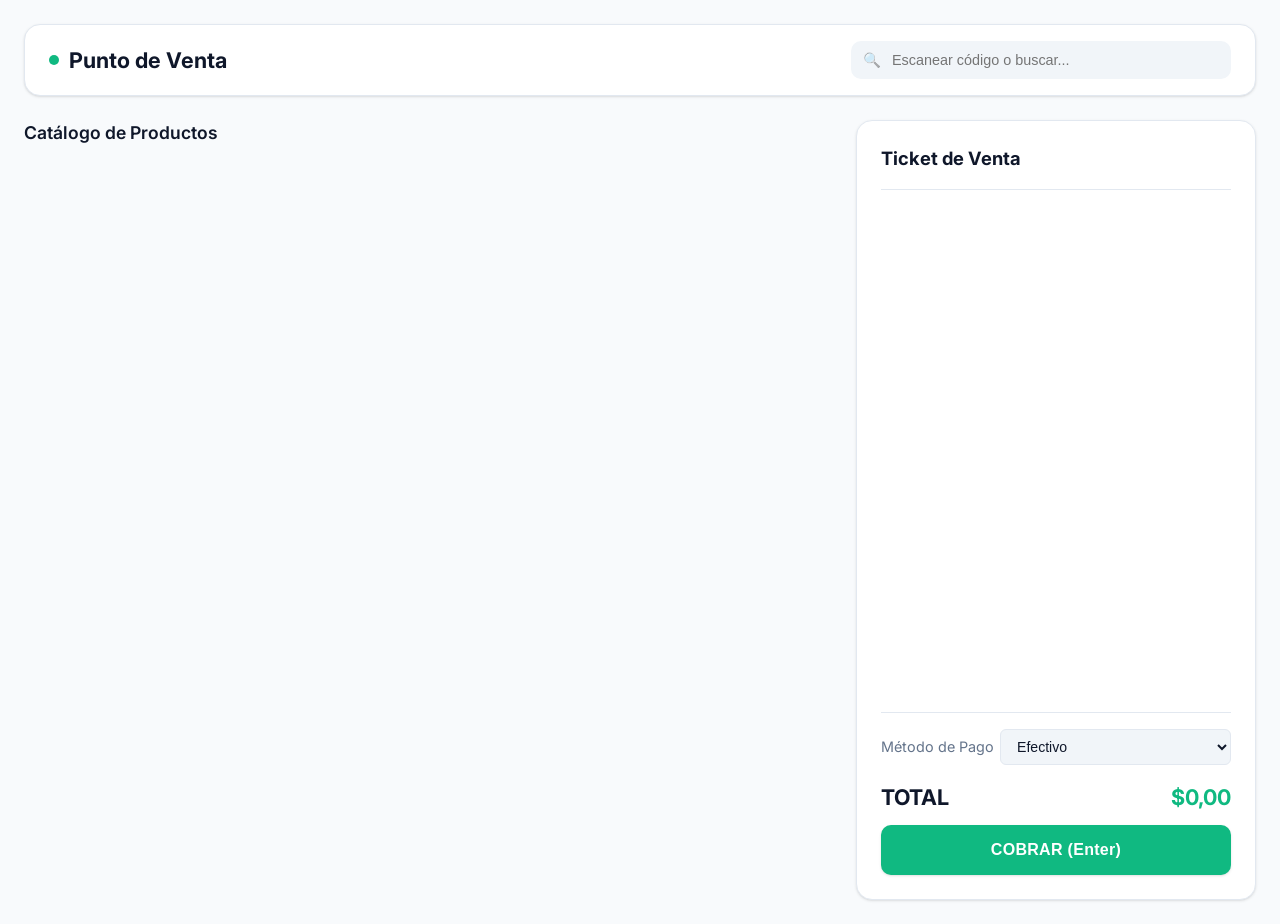
==== frontend/index.html @ 7c187a5e "Add files via upload" ====
<!DOCTYPE html>
<html lang="es">
<head>
    <meta charset="UTF-8">
    <meta name="viewport" content="width=device-width, initial-scale=1.0">
    <title>Kiosco POS | Sistema de Gestión</title>
    <link rel="stylesheet" href="css/styles.css">
</head>
<body>
    <div class="pos-container">
        <!-- Main Top Bar -->
        <header class="pos-header">
            <h1>Punto de Venta</h1>
            <div class="search-box">
                <input type="text" id="barcode-input" placeholder="Escanear código o buscar..." autocomplete="off">
            </div>
        </header>

        <!-- POS Workstation Layout -->
        <div class="pos-layout">
            <!-- Catalog Side -->
            <section class="pos-catalog">
                <h2 class="section-title">Catálogo de Productos</h2>
                <div id="products-list">
                    <!-- Cards will be populated dynamically -->
                </div>
            </section>

            <!-- Checkout Ticket Side -->
            <aside class="pos-ticket">
                <h2>Ticket de Venta</h2>
                
                <div id="ticket-items">
                    <!-- Selected items list -->
                </div>

                <div class="ticket-summary">
                    <div class="summary-line">
                        <span>Método de Pago</span>
                        <select id="payment-method">
                            <option value="efectivo">Efectivo</option>
                            <option value="tarjeta">Tarjeta Débito/Crédito</option>
                            <option value="transferencia">Transferencia / MercadoPago</option>
                        </select>
                    </div>

                    <div class="summary-line total-line">
                        <span>TOTAL</span>
                        <strong id="ticket-total">$0,00</strong>
                    </div>

                    <button id="btn-finish-sale" class="btn-complete-sale" type="button">
                        COBRAR (Enter)
                    </button>
                </div>
            </aside>
        </div>
    </div>

    <!-- Application Logic Modules -->
    <script type="module" src="js/api.js"></script>
    <script type="module" src="js/pos.js"></script>
</body>
</html>
---- frontend/css/styles.css ----
@import url('variables.css');
@import url('https://fonts.googleapis.com/css2?family=Inter:wght@400;500;600;700&display=swap');

/* --- Reset & Base --- */
*, *::before, *::after {
box-sizing: border-box;
margin: 0;
padding: 0;
}

body {
font-family: 'Inter', -apple-system, BlinkMacSystemFont, "Segoe UI", Roboto, sans-serif;
background-color: var(--bg-app);
color: var(--text-body);
line-height: 1.5;
min-height: 100vh;
padding: 24px;
-webkit-font-smoothing: antialiased;
}

/* --- Layout --- */
.pos-container {
max-width: 1440px;
margin: 0 auto;
}

.pos-header {
display: flex;
justify-content: space-between;
align-items: center;
margin-bottom: 24px;
background: var(--bg-surface);
padding: 16px 24px;
border-radius: var(--radius-lg);
box-shadow: var(--shadow-sm);
border: 1px solid var(--border-subtle);
}

.pos-header h1 {
font-size: 1.35rem;
font-weight: 700;
color: var(--text-heading);
display: flex;
align-items: center;
gap: 10px;
}

.pos-header h1::before {
content: '';
display: inline-block;
width: 10px;
height: 10px;
background-color: var(--color-success);
border-radius: var(--radius-full);
}

.search-box {
position: relative;
width: 380px;
}

.search-box input {
width: 100%;
padding: 10px 16px 10px 40px;
font-size: 0.9rem;
font-weight: 500;
color: var(--text-heading);
background-color: var(--bg-subtle);
border: 1.5px solid transparent;
border-radius: var(--radius-md);
outline: none;
transition: var(--transition-fast);
}

.search-box input:focus {
background-color: var(--bg-surface);
border-color: var(--brand-primary);
box-shadow: 0 0 0 4px var(--brand-primary-light);
}

.search-box::before {
content: '🔍';
position: absolute;
left: 12px;
top: 50%;
transform: translateY(-50%);
font-size: 0.9rem;
opacity: 0.5;
pointer-events: none;
}

/* --- Main Layout Grid --- */
.pos-layout {
display: grid;
grid-template-columns: 1fr 400px;
gap: 24px;
align-items: start;
}

/* --- Catalog Section --- */
.pos-catalog {
display: flex;
flex-direction: column;
gap: 16px;
}

.section-title {
font-size: 1.1rem;
font-weight: 600;
color: var(--text-heading);
}

#products-list {
display: grid;
grid-template-columns: repeat(auto-fill, minmax(200px, 1fr));
gap: 16px;
}

/* Product Card Styling */
.product-card {
background: var(--bg-surface);
padding: 20px;
border-radius: var(--radius-md);
border: 1px solid var(--border-subtle);
box-shadow: var(--shadow-xs);
transition: var(--transition-normal);
cursor: pointer;
display: flex;
flex-direction: column;
justify-content: space-between;
position: relative;
overflow: hidden;
}

.product-card::after {
content: '';
position: absolute;
top: 0;
left: 0;
width: 100%;
height: 3px;
background: var(--brand-primary);
opacity: 0;
transition: var(--transition-fast);
}

.product-card:hover {
transform: translateY(-2px);
box-shadow: var(--shadow-md);
border-color: var(--border-strong);
}

.product-card:hover::after {
opacity: 1;
}

.product-card h3 {
font-size: 0.95rem;
font-weight: 600;
color: var(--text-heading);
margin-bottom: 8px;
line-height: 1.3;
}

.product-card .price {
font-size: 1.25rem;
font-weight: 700;
color: var(--brand-primary);
margin-bottom: 8px;
}

.product-card small {
font-size: 0.75rem;
font-weight: 600;
color: var(--text-muted);
background: var(--bg-subtle);
padding: 3px 8px;
border-radius: var(--radius-sm);
align-self: flex-start;
}

/* --- Sidebar Ticket Styling --- */
.pos-ticket {
background: var(--bg-surface);
padding: 24px;
border-radius: var(--radius-lg);
border: 1px solid var(--border-subtle);
box-shadow: var(--shadow-sm);
display: flex;
flex-direction: column;
height: calc(100vh - 120px);
position: sticky;
top: 24px;
}

.pos-ticket h2 {
font-size: 1.15rem;
font-weight: 700;
color: var(--text-heading);
padding-bottom: 16px;
border-bottom: 1px solid var(--border-subtle);
display: flex;
justify-content: space-between;
align-items: center;
}

#ticket-items {
flex: 1;
overflow-y: auto;
margin: 16px 0;
padding-right: 4px;
display: flex;
flex-direction: column;
gap: 12px;
}

/* Scrollbar Customization */
#ticket-items::-webkit-scrollbar {
width: 5px;
}

#ticket-items::-webkit-scrollbar-thumb {
background: var(--border-strong);
border-radius: var(--radius-full);
}

/* Individual Ticket Item */
.ticket-row {
display: flex;
justify-content: space-between;
align-items: center;
padding: 12px;
background: var(--bg-app);
border-radius: var(--radius-md);
border: 1px solid var(--border-subtle);
transition: var(--transition-fast);
}

.ticket-row:hover {
border-color: var(--border-strong);
}

.ticket-row div {
display: flex;
flex-direction: column;
gap: 2px;
}

.ticket-row strong {
font-size: 0.88rem;
font-weight: 600;
color: var(--text-heading);
}

.ticket-row small {
font-size: 0.78rem;
color: var(--text-muted);
}

.ticket-row span {
font-size: 0.95rem;
font-weight: 700;
color: var(--text-heading);
margin-left: auto;
margin-right: 12px;
}

.btn-remove {
background: var(--color-danger-light);
border: none;
color: var(--color-danger);
width: 28px;
height: 28px;
border-radius: var(--radius-sm);
font-size: 1rem;
font-weight: bold;
cursor: pointer;
display: flex;
align-items: center;
justify-content: center;
transition: var(--transition-fast);
}

.btn-remove:hover {
background: var(--color-danger);
color: var(--text-inverse);
}

/* --- Checkout Controls --- */
.ticket-summary {
border-top: 1px solid var(--border-subtle);
padding-top: 16px;
display: flex;
flex-direction: column;
gap: 12px;
}

.summary-line {
display: flex;
justify-content: space-between;
align-items: center;
font-size: 0.9rem;
color: var(--text-muted);
}

.summary-line select {
padding: 8px 12px;
font-size: 0.88rem;
font-weight: 500;
color: var(--text-heading);
background: var(--bg-subtle);
border: 1px solid var(--border-subtle);
border-radius: var(--radius-sm);
outline: none;
cursor: pointer;
}

.summary-line select:focus {
border-color: var(--brand-primary);
}

.total-line {
font-size: 1.35rem;
font-weight: 700;
color: var(--text-heading);
margin-top: 4px;
}

.total-line strong {
color: var(--color-success);
}

.btn-complete-sale {
width: 100%;
padding: 16px;
background: var(--color-success);
color: var(--text-inverse);
border: none;
border-radius: var(--radius-md);
font-size: 1rem;
font-weight: 700;
letter-spacing: 0.3px;
cursor: pointer;
box-shadow: var(--shadow-sm);
transition: var(--transition-fast);
}

.btn-complete-sale:hover {
background: var(--color-success-hover);
box-shadow: var(--shadow-md);
transform: translateY(-1px);
}

.btn-complete-sale:active {
transform: translateY(0);
}
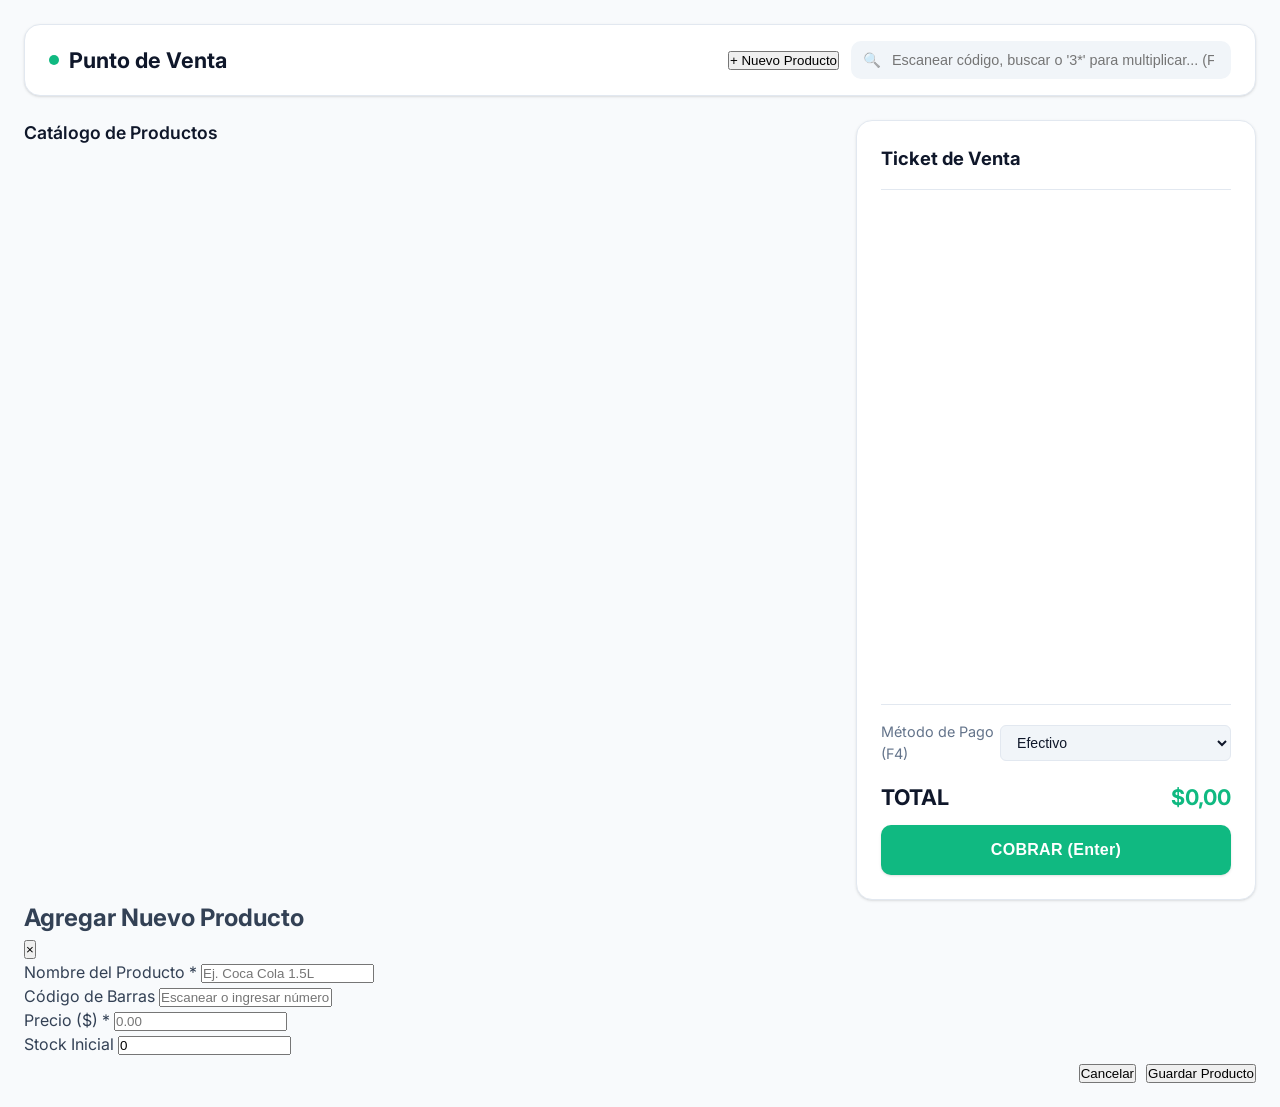
==== commit 46349972: "Update index.html" ====
--- a/frontend/index.html
+++ b/frontend/index.html
@@ -3,7 +3,7 @@
 <head>
     <meta charset="UTF-8">
     <meta name="viewport" content="width=device-width, initial-scale=1.0">
-    <title>Kiosco POS | Sistema de Gestión</title>
+    <title>Kiosco POS | Modo Cajero</title>
     <link rel="stylesheet" href="css/styles.css">
 </head>
 <body>
@@ -11,8 +11,13 @@
         <!-- Main Top Bar -->
         <header class="pos-header">
             <h1>Punto de Venta</h1>
-            <div class="search-box">
-                <input type="text" id="barcode-input" placeholder="Escanear código o buscar..." autocomplete="off">
+            <div style="display: flex; gap: 12px; align-items: center;">
+                <button id="btn-open-product-modal" class="btn-secondary" type="button">
+                    + Nuevo Producto
+                </button>
+                <div class="search-box">
+                    <input type="text" id="barcode-input" placeholder="Escanear código, buscar o '3*' para multiplicar... (F2)" autocomplete="off">
+                </div>
             </div>
         </header>
 
@@ -22,7 +27,7 @@
             <section class="pos-catalog">
                 <h2 class="section-title">Catálogo de Productos</h2>
                 <div id="products-list">
-                    <!-- Cards will be populated dynamically -->
+                    <!-- Cards populated dynamically -->
                 </div>
             </section>
 
@@ -36,7 +41,7 @@
 
                 <div class="ticket-summary">
                     <div class="summary-line">
-                        <span>Método de Pago</span>
+                        <span>Método de Pago (F4)</span>
                         <select id="payment-method">
                             <option value="efectivo">Efectivo</option>
                             <option value="tarjeta">Tarjeta Débito/Crédito</option>
@@ -57,8 +62,47 @@
         </div>
     </div>
 
+    <!-- Modal Carga / Edición de Producto -->
+    <div id="product-modal" class="modal-overlay">
+        <div class="modal-card">
+            <div class="modal-header">
+                <h2 id="modal-title">Agregar Nuevo Producto</h2>
+                <button id="btn-close-modal" class="btn-close-modal" type="button">&times;</button>
+            </div>
+            <form id="product-form" class="modal-form">
+                <input type="hidden" id="product-id">
+                
+                <div class="form-group">
+                    <label for="product-name">Nombre del Producto *</label>
+                    <input type="text" id="product-name" placeholder="Ej. Coca Cola 1.5L" required autocomplete="off">
+                </div>
+
+                <div class="form-group">
+                    <label for="product-barcode">Código de Barras</label>
+                    <input type="text" id="product-barcode" placeholder="Escanear o ingresar número" autocomplete="off">
+                </div>
+
+                <div class="form-row">
+                    <div class="form-group">
+                        <label for="product-price">Precio ($) *</label>
+                        <input type="number" id="product-price" step="0.01" min="0" placeholder="0.00" required>
+                    </div>
+                    <div class="form-group">
+                        <label for="product-stock">Stock Inicial</label>
+                        <input type="number" id="product-stock" min="0" value="0">
+                    </div>
+                </div>
+
+                <div style="display: flex; justify-content: flex-end; gap: 10px; margin-top: 8px;">
+                    <button type="button" id="btn-cancel-modal" class="btn-secondary">Cancelar</button>
+                    <button type="submit" class="btn-primary">Guardar Producto</button>
+                </div>
+            </form>
+        </div>
+    </div>
+
     <!-- Application Logic Modules -->
     <script type="module" src="js/api.js"></script>
     <script type="module" src="js/pos.js"></script>
 </body>
-</html>+</html>
--- a/frontend/css/styles.css
+++ b/frontend/css/styles.css
@@ -353,4 +353,100 @@
 
 .btn-complete-sale:active {
 transform: translateY(0);
-}+}
+/* ==========================================
+   MEDIA QUERIES - RESPONSIVE DESIGN
+   ========================================== */
+
+/* Tablets (pantallas menores a 1024px) */
+@media (max-width: 1024px) {
+  .pos-layout {
+    grid-template-columns: 1fr 340px;
+    gap: 16px;
+  }
+  
+  .pos-ticket {
+    padding: 16px;
+  }
+}
+
+/* Celulares y Tablets Verticales (pantallas menores a 768px) */
+@media (max-width: 768px) {
+  body {
+    padding: 12px;
+  }
+
+  /* Header flexible en columna */
+  .pos-header {
+    flex-direction: column;
+    align-items: stretch;
+    gap: 16px;
+    padding: 16px;
+  }
+
+  .search-box {
+    width: 100%;
+  }
+
+  /* Cambiar el Grid a 1 sola columna */
+  .pos-layout {
+    grid-template-columns: 1fr;
+    gap: 20px;
+  }
+
+  /* Ajustar catálogo de productos */
+  #products-list {
+    grid-template-columns: repeat(auto-fill, minmax(140px, 1fr));
+    gap: 12px;
+  }
+
+  .product-card {
+    padding: 14px;
+  }
+
+  .product-card h3 {
+    font-size: 0.88rem;
+  }
+
+  .product-card .price {
+    font-size: 1.1rem;
+  }
+
+  /* Ticket adaptable en móviles */
+  .pos-ticket {
+    position: static; /* Quitar sticky para que fluya en movil */
+    height: auto;
+    max-height: none;
+    order: 2; /* Asegurar que el ticket vaya abajo del catálogo si se desea */
+  }
+
+  #ticket-items {
+    max-height: 250px; /* Limitar altura interna con scroll en celular */
+  }
+
+  .btn-complete-sale {
+    padding: 14px;
+    font-size: 0.95rem;
+  }
+}
+
+/* Celulares pequeños (menores a 480px) */
+@media (max-width: 480px) {
+  #products-list {
+    grid-template-columns: repeat(2, 1fr); /* 2 columnas parejas de productos */
+    gap: 10px;
+  }
+
+  .ticket-row {
+    padding: 8px 10px;
+  }
+
+  .ticket-row strong {
+    font-size: 0.82rem;
+  }
+
+  .ticket-row span {
+    font-size: 0.88rem;
+    margin-right: 6px;
+  }
+}
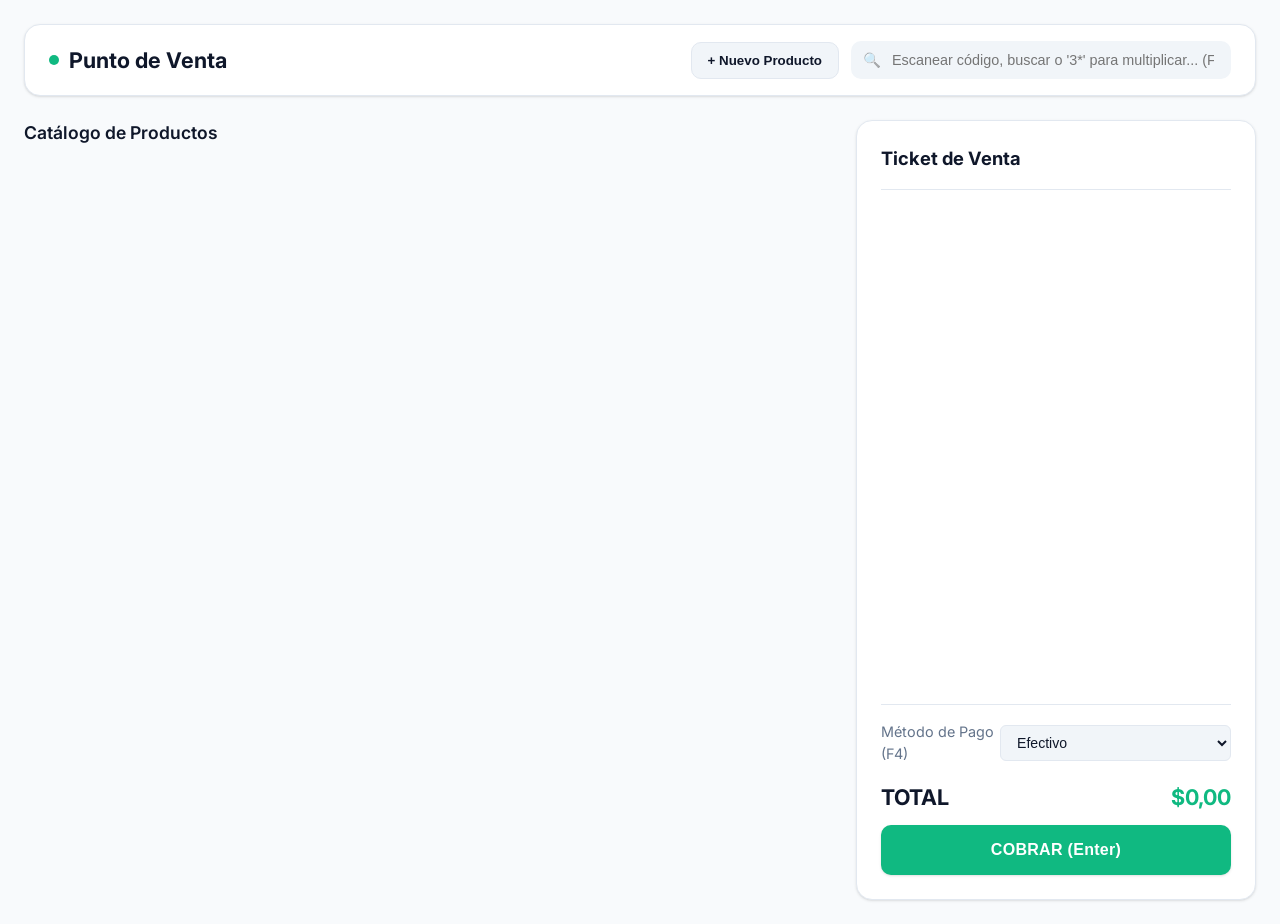
==== commit 18792194: "Update index.html" ====
--- a/frontend/index.html
+++ b/frontend/index.html
@@ -62,7 +62,8 @@
         </div>
     </div>
 
-    <!-- Modal Carga / Edición de Producto -->
+    
+        <!-- Modal Carga / Edición de Producto -->
     <div id="product-modal" class="modal-overlay">
         <div class="modal-card">
             <div class="modal-header">
@@ -82,6 +83,11 @@
                     <input type="text" id="product-barcode" placeholder="Escanear o ingresar número" autocomplete="off">
                 </div>
 
+                <div class="form-group">
+                    <label for="product-image">URL de la Imagen (Opcional)</label>
+                    <input type="url" id="product-image" placeholder="https://ejemplo.com/imagen.jpg" autocomplete="off">
+                </div>
+
                 <div class="form-row">
                     <div class="form-group">
                         <label for="product-price">Precio ($) *</label>
@@ -93,9 +99,14 @@
                     </div>
                 </div>
 
-                <div style="display: flex; justify-content: flex-end; gap: 10px; margin-top: 8px;">
-                    <button type="button" id="btn-cancel-modal" class="btn-secondary">Cancelar</button>
-                    <button type="submit" class="btn-primary">Guardar Producto</button>
+                <div style="display: flex; justify-content: space-between; align-items: center; margin-top: 12px;">
+                    <button type="button" id="btn-delete-product" class="btn-remove" style="display: none; padding: 8px 14px; width: auto; height: auto;">
+                        🗑️ Eliminar Producto
+                    </button>
+                    <div style="display: flex; gap: 10px; margin-left: auto;">
+                        <button type="button" id="btn-cancel-modal" class="btn-secondary">Cancelar</button>
+                        <button type="submit" class="btn-primary">Guardar Producto</button>
+                    </div>
                 </div>
             </form>
         </div>
--- a/frontend/css/styles.css
+++ b/frontend/css/styles.css
@@ -354,6 +354,148 @@
 .btn-complete-sale:active {
 transform: translateY(0);
 }
+/* --- Modal ABM Productos --- */
+.modal-overlay {
+  position: fixed;
+  top: 0;
+  left: 0;
+  width: 100vw;
+  height: 100vh;
+  background: rgba(15, 23, 42, 0.6);
+  backdrop-filter: blur(4px);
+  display: flex;
+  align-items: center;
+  justify-content: center;
+  z-index: 1000;
+  opacity: 0;
+  pointer-events: none;
+  transition: opacity var(--transition-fast);
+}
+
+.modal-overlay.active {
+  opacity: 1;
+  pointer-events: all;
+}
+
+.modal-card {
+  background: var(--bg-surface);
+  width: 100%;
+  max-width: 480px;
+  border-radius: var(--radius-lg);
+  border: 1px solid var(--border-subtle);
+  box-shadow: var(--shadow-md);
+  padding: 24px;
+  display: flex;
+  flex-direction: column;
+  gap: 20px;
+  transform: translateY(-20px);
+  transition: transform var(--transition-fast);
+}
+
+.modal-overlay.active .modal-card {
+  transform: translateY(0);
+}
+
+.modal-header {
+  display: flex;
+  justify-content: space-between;
+  align-items: center;
+  border-bottom: 1px solid var(--border-subtle);
+  padding-bottom: 12px;
+}
+
+.modal-header h2 {
+  font-size: 1.2rem;
+  font-weight: 700;
+  color: var(--text-heading);
+}
+
+.btn-close-modal {
+  background: transparent;
+  border: none;
+  font-size: 1.4rem;
+  color: var(--text-muted);
+  cursor: pointer;
+  padding: 4px 8px;
+  border-radius: var(--radius-sm);
+}
+
+.btn-close-modal:hover {
+  background: var(--bg-subtle);
+  color: var(--text-heading);
+}
+
+.modal-form {
+  display: flex;
+  flex-direction: column;
+  gap: 16px;
+}
+
+.form-group {
+  display: flex;
+  flex-direction: column;
+  gap: 6px;
+}
+
+.form-group label {
+  font-size: 0.85rem;
+  font-weight: 600;
+  color: var(--text-heading);
+}
+
+.form-group input {
+  width: 100%;
+  padding: 10px 12px;
+  font-size: 0.9rem;
+  border: 1px solid var(--border-subtle);
+  border-radius: var(--radius-md);
+  background: var(--bg-subtle);
+  color: var(--text-heading);
+  outline: none;
+  transition: var(--transition-fast);
+}
+
+.form-group input:focus {
+  background: var(--bg-surface);
+  border-color: var(--brand-primary);
+  box-shadow: 0 0 0 3px var(--brand-primary-light);
+}
+
+.form-row {
+  display: grid;
+  grid-template-columns: 1fr 1fr;
+  gap: 12px;
+}
+
+.btn-secondary {
+  background: var(--bg-subtle);
+  color: var(--text-heading);
+  border: 1px solid var(--border-subtle);
+  padding: 10px 16px;
+  border-radius: var(--radius-md);
+  font-weight: 600;
+  cursor: pointer;
+  transition: var(--transition-fast);
+}
+
+.btn-secondary:hover {
+  background: var(--border-subtle);
+}
+
+.btn-primary {
+  background: var(--brand-primary);
+  color: var(--text-inverse);
+  border: none;
+  padding: 10px 16px;
+  border-radius: var(--radius-md);
+  font-weight: 600;
+  cursor: pointer;
+  transition: var(--transition-fast);
+}
+
+.btn-primary:hover {
+  background: var(--brand-primary-hover);
+}
 /* ==========================================
    MEDIA QUERIES - RESPONSIVE DESIGN
    ========================================== */
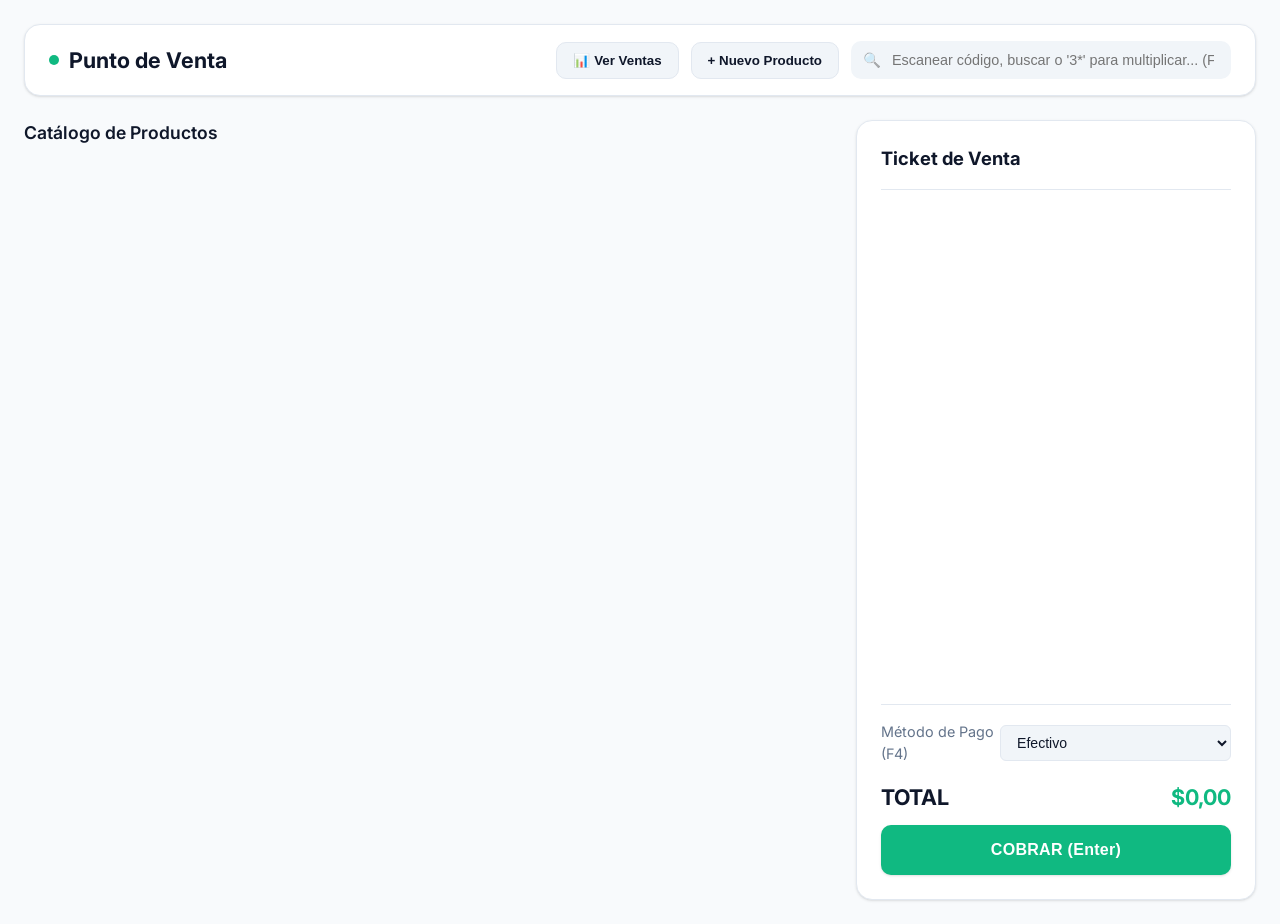
==== commit dd614f69: "Update index.html" ====
--- a/frontend/index.html
+++ b/frontend/index.html
@@ -12,6 +12,9 @@
         <header class="pos-header">
             <h1>Punto de Venta</h1>
             <div style="display: flex; gap: 12px; align-items: center;">
+                <button id="btn-open-history-modal" class="btn-secondary" type="button">
+                    📊 Ver Ventas
+                </button>
                 <button id="btn-open-product-modal" class="btn-secondary" type="button">
                     + Nuevo Producto
                 </button>
@@ -62,8 +65,7 @@
         </div>
     </div>
 
-    
-        <!-- Modal Carga / Edición de Producto -->
+    <!-- Modal Carga / Edición de Producto -->
     <div id="product-modal" class="modal-overlay">
         <div class="modal-card">
             <div class="modal-header">
@@ -112,6 +114,41 @@
         </div>
     </div>
 
+    <!-- Modal de Historial y Reporte de Ventas -->
+    <div id="history-modal" class="modal-overlay">
+        <div class="modal-card" style="max-width: 650px;">
+            <div class="modal-header">
+                <h2>Resumen e Historial del Día</h2>
+                <button id="btn-close-history-modal" class="btn-close-modal" type="button">&times;</button>
+            </div>
+            
+            <div class="modal-body" style="display: flex; flex-direction: column; gap: 16px;">
+                <!-- Tarjetas de Totales -->
+                <div style="display: grid; grid-template-columns: repeat(auto-fit, minmax(130px, 1fr)); gap: 10px;">
+                    <div style="background: var(--bg-subtle); padding: 12px; border-radius: var(--radius-md); text-align: center;">
+                        <small style="color: var(--text-muted); font-weight: 600;">TOTAL DÍA</small>
+                        <h3 id="report-grand-total" style="color: var(--color-success); font-size: 1.2rem;">$0,00</h3>
+                    </div>
+                    <div style="background: var(--bg-subtle); padding: 12px; border-radius: var(--radius-md); text-align: center;">
+                        <small style="color: var(--text-muted); font-weight: 600;">EFECTIVO</small>
+                        <h3 id="report-cash-total" style="font-size: 1.1rem;">$0,00</h3>
+                    </div>
+                    <div style="background: var(--bg-subtle); padding: 12px; border-radius: var(--radius-md); text-align: center;">
+                        <small style="color: var(--text-muted); font-weight: 600;">MERCADO PAGO</small>
+                        <h3 id="report-mp-total" style="font-size: 1.1rem;">$0,00</h3>
+                    </div>
+                </div>
+
+                <h3 style="font-size: 1rem; border-bottom: 1px solid var(--border-subtle); padding-bottom: 6px;">Últimas Ventas Registradas</h3>
+
+                <!-- Lista de Ventas con Scroll -->
+                <div id="sales-history-list" style="max-height: 300px; overflow-y: auto; display: flex; flex-direction: column; gap: 10px;">
+                    <!-- Filas generadas dinámicamente -->
+                </div>
+            </div>
+        </div>
+    </div>
+
     <!-- Application Logic Modules -->
     <script type="module" src="js/api.js"></script>
     <script type="module" src="js/pos.js"></script>
--- a/frontend/css/styles.css
+++ b/frontend/css/styles.css
@@ -496,6 +496,46 @@
 .btn-primary:hover {
   background: var(--brand-primary-hover);
 }
+.product-card-img {
+    width: 100%;
+    height: 90px;
+    object-fit: contain;
+    border-radius: var(--radius-sm);
+    margin-bottom: 8px;
+    background: var(--bg-subtle);
+}
+
+.product-actions {
+    position: absolute;
+    top: 8px;
+    right: 8px;
+    display: flex;
+    gap: 4px;
+}
+
+.btn-edit-card {
+    background: var(--bg-subtle);
+    border: 1px solid var(--border-subtle);
+    border-radius: var(--radius-sm);
+    padding: 2px 6px;
+    font-size: 0.75rem;
+    cursor: pointer;
+    transition: var(--transition-fast);
+}
+
+.btn-edit-card:hover {
+    background: var(--brand-primary);
+    color: var(--text-inverse);
+}
+.product-card-img {
+    width: 100%;
+    height: 100px;
+    object-fit: contain;
+    border-radius: var(--radius-sm);
+    margin-bottom: 8px;
+    background: #ffffff;
+    padding: 4px;
+}
 /* ==========================================
    MEDIA QUERIES - RESPONSIVE DESIGN
    ========================================== */
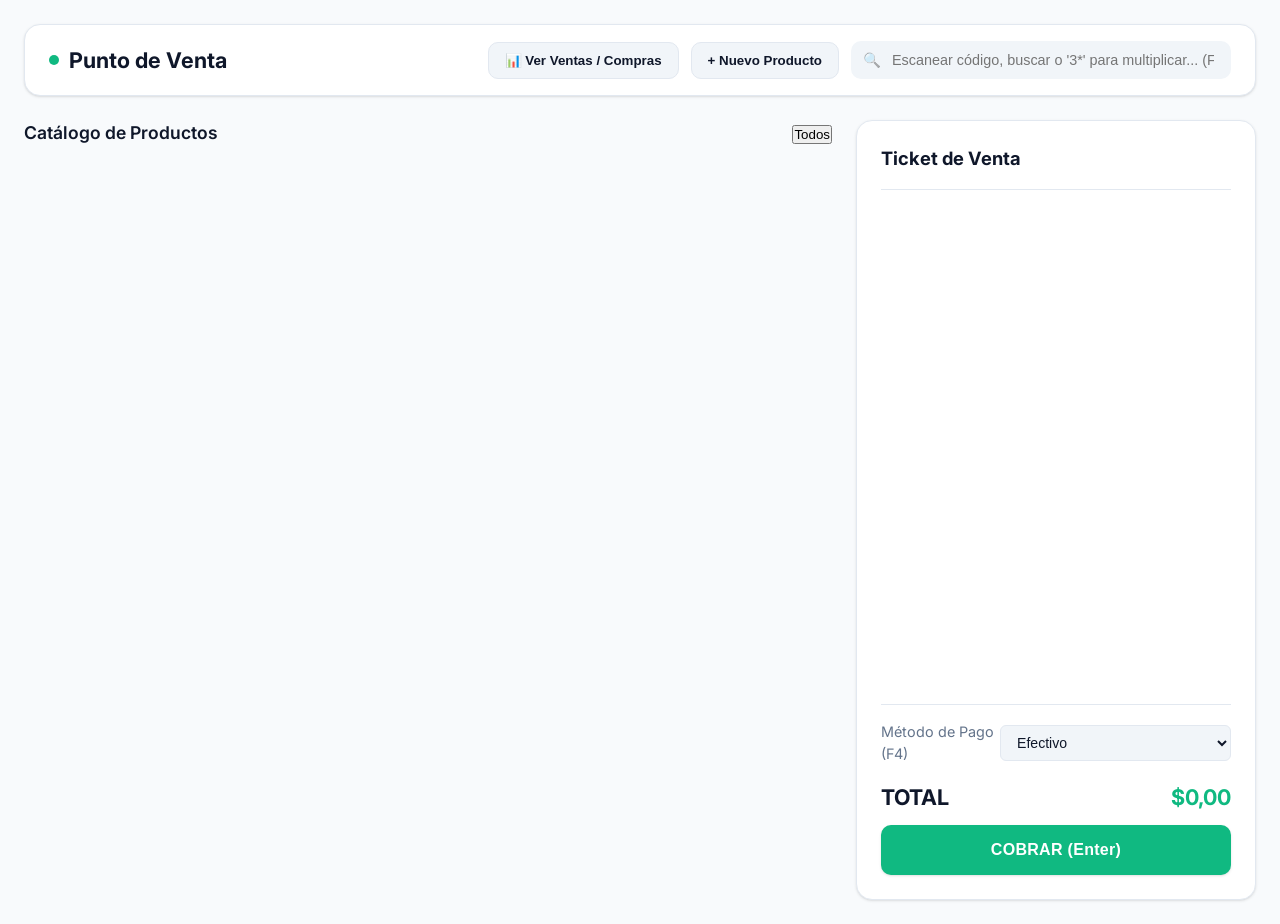
==== commit 432cc23e: "Update index.html" ====
--- a/frontend/index.html
+++ b/frontend/index.html
@@ -13,7 +13,7 @@
             <h1>Punto de Venta</h1>
             <div style="display: flex; gap: 12px; align-items: center;">
                 <button id="btn-open-history-modal" class="btn-secondary" type="button">
-                    📊 Ver Ventas
+                    📊 Ver Ventas / Compras
                 </button>
                 <button id="btn-open-product-modal" class="btn-secondary" type="button">
                     + Nuevo Producto
@@ -28,7 +28,15 @@
         <div class="pos-layout">
             <!-- Catalog Side -->
             <section class="pos-catalog">
-                <h2 class="section-title">Catálogo de Productos</h2>
+                <div style="display: flex; justify-content: space-between; align-items: center; flex-wrap: wrap; gap: 10px;">
+                    <h2 class="section-title">Catálogo de Productos</h2>
+                    <!-- Chips de Categorías -->
+                    <div id="category-chips" class="category-chips-container">
+                        <button class="chip active" data-cat-id="all">Todos</button>
+                        <!-- Dynamic Categories -->
+                    </div>
+                </div>
+
                 <div id="products-list">
                     <!-- Cards populated dynamically -->
                 </div>
@@ -80,9 +88,17 @@
                     <input type="text" id="product-name" placeholder="Ej. Coca Cola 1.5L" required autocomplete="off">
                 </div>
 
-                <div class="form-group">
-                    <label for="product-barcode">Código de Barras</label>
-                    <input type="text" id="product-barcode" placeholder="Escanear o ingresar número" autocomplete="off">
+                <div class="form-row">
+                    <div class="form-group">
+                        <label for="product-barcode">Código de Barras</label>
+                        <input type="text" id="product-barcode" placeholder="Escanear o ingresar número" autocomplete="off">
+                    </div>
+                    <div class="form-group">
+                        <label for="product-category">Categoría</label>
+                        <select id="product-category" style="padding: 10px; border-radius: var(--radius-md); border: 1px solid var(--border-subtle); background: var(--bg-subtle);">
+                            <option value="">Sin Categoría</option>
+                        </select>
+                    </div>
                 </div>
 
                 <div class="form-group">
@@ -96,8 +112,12 @@
                         <input type="number" id="product-price" step="0.01" min="0" placeholder="0.00" required>
                     </div>
                     <div class="form-group">
-                        <label for="product-stock">Stock Inicial</label>
+                        <label for="product-stock">Stock Actual</label>
                         <input type="number" id="product-stock" min="0" value="0">
+                    </div>
+                    <div class="form-group">
+                        <label for="product-min-stock">Stock Mínimo</label>
+                        <input type="number" id="product-min-stock" min="0" value="5">
                     </div>
                 </div>
 
@@ -114,11 +134,11 @@
         </div>
     </div>
 
-    <!-- Modal de Historial y Reporte de Ventas -->
+    <!-- Modal de Historial y Reporte de Ventas / Reposición -->
     <div id="history-modal" class="modal-overlay">
         <div class="modal-card" style="max-width: 650px;">
             <div class="modal-header">
-                <h2>Resumen e Historial del Día</h2>
+                <h2>Cierre de Caja & Reposición</h2>
                 <button id="btn-close-history-modal" class="btn-close-modal" type="button">&times;</button>
             </div>
             
@@ -139,11 +159,20 @@
                     </div>
                 </div>
 
-                <h3 style="font-size: 1rem; border-bottom: 1px solid var(--border-subtle); padding-bottom: 6px;">Últimas Ventas Registradas</h3>
+                <!-- Tabs de sección -->
+                <div style="display: flex; gap: 10px; border-bottom: 1px solid var(--border-subtle); padding-bottom: 8px;">
+                    <button id="tab-sales-btn" class="btn-secondary active" style="padding: 6px 12px; font-size: 0.85rem;">🛒 Últimas Ventas</button>
+                    <button id="tab-replenish-btn" class="btn-secondary" style="padding: 6px 12px; font-size: 0.85rem;">⚠️ Lista de Reposición</button>
+                </div>
 
                 <!-- Lista de Ventas con Scroll -->
-                <div id="sales-history-list" style="max-height: 300px; overflow-y: auto; display: flex; flex-direction: column; gap: 10px;">
+                <div id="sales-history-list" style="max-height: 280px; overflow-y: auto; display: flex; flex-direction: column; gap: 10px;">
                     <!-- Filas generadas dinámicamente -->
+                </div>
+
+                <!-- Lista de Reposición (Oculta por defecto) -->
+                <div id="replenishment-list" style="max-height: 280px; overflow-y: auto; display: none; flex-direction: column; gap: 10px;">
+                    <!-- Filas de reponer generadas dinámicamente -->
                 </div>
             </div>
         </div>
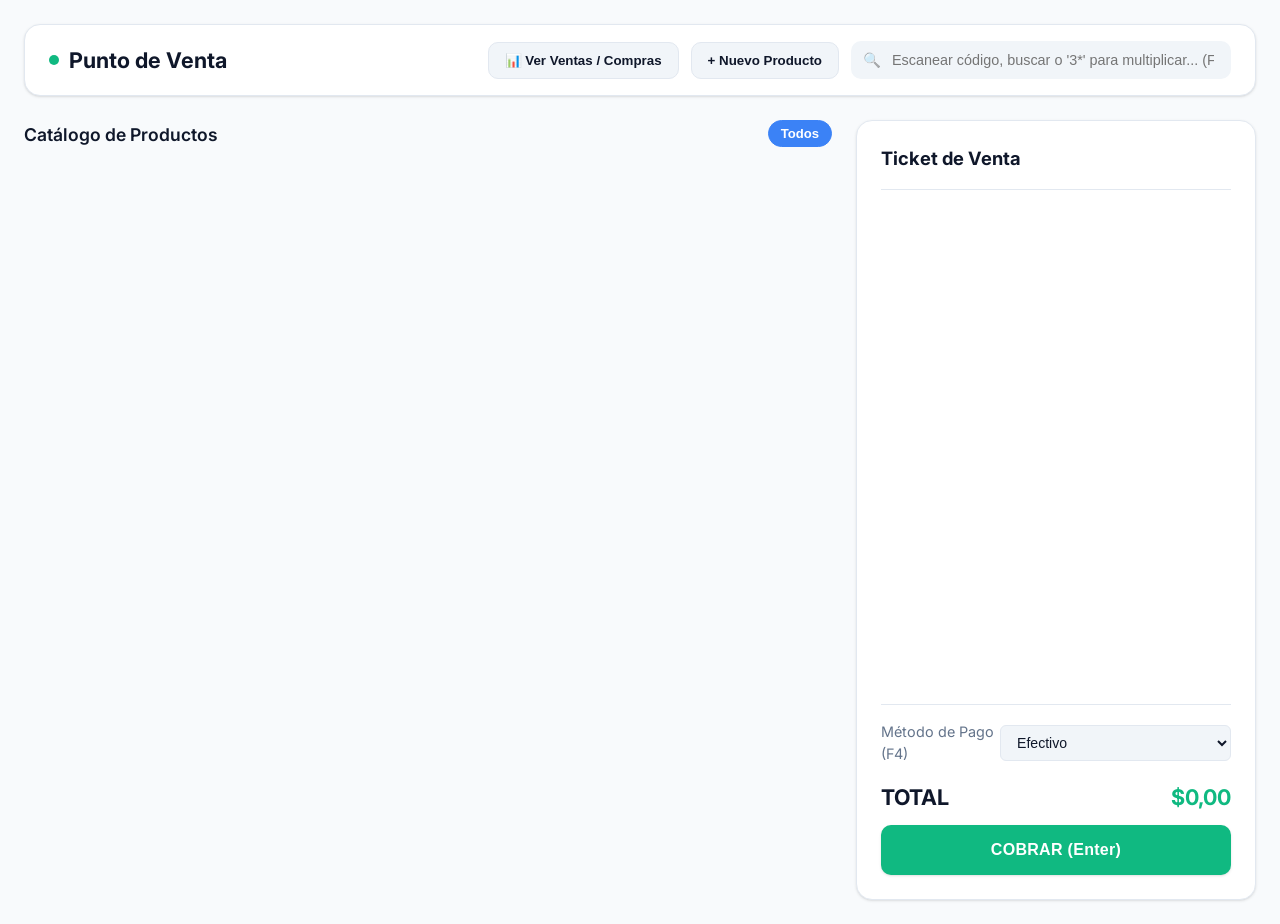
==== commit 864a95a8: "Update index.html" ====
--- a/frontend/index.html
+++ b/frontend/index.html
@@ -108,9 +108,16 @@
 
                 <div class="form-row">
                     <div class="form-group">
-                        <label for="product-price">Precio ($) *</label>
+                        <label for="product-cost-price">Precio Costo ($)</label>
+                        <input type="number" id="product-cost-price" step="0.01" min="0" placeholder="0.00">
+                    </div>
+                    <div class="form-group">
+                        <label for="product-price">Precio Venta ($) *</label>
                         <input type="number" id="product-price" step="0.01" min="0" placeholder="0.00" required>
                     </div>
+                </div>
+
+                <div class="form-row">
                     <div class="form-group">
                         <label for="product-stock">Stock Actual</label>
                         <input type="number" id="product-stock" min="0" value="0">
@@ -136,7 +143,7 @@
 
     <!-- Modal de Historial y Reporte de Ventas / Reposición -->
     <div id="history-modal" class="modal-overlay">
-        <div class="modal-card" style="max-width: 650px;">
+        <div class="modal-card" style="max-width: 700px;">
             <div class="modal-header">
                 <h2>Cierre de Caja & Reposición</h2>
                 <button id="btn-close-history-modal" class="btn-close-modal" type="button">&times;</button>
@@ -148,6 +155,10 @@
                     <div style="background: var(--bg-subtle); padding: 12px; border-radius: var(--radius-md); text-align: center;">
                         <small style="color: var(--text-muted); font-weight: 600;">TOTAL DÍA</small>
                         <h3 id="report-grand-total" style="color: var(--color-success); font-size: 1.2rem;">$0,00</h3>
+                    </div>
+                    <div style="background: var(--bg-subtle); padding: 12px; border-radius: var(--radius-md); text-align: center;">
+                        <small style="color: var(--text-muted); font-weight: 600;">GANANCIA LIMPIA</small>
+                        <h3 id="report-net-profit" style="color: #2563eb; font-size: 1.2rem;">$0,00</h3>
                     </div>
                     <div style="background: var(--bg-subtle); padding: 12px; border-radius: var(--radius-md); text-align: center;">
                         <small style="color: var(--text-muted); font-weight: 600;">EFECTIVO</small>
--- a/frontend/css/styles.css
+++ b/frontend/css/styles.css
@@ -527,14 +527,52 @@
     background: var(--brand-primary);
     color: var(--text-inverse);
 }
-.product-card-img {
-    width: 100%;
-    height: 100px;
-    object-fit: contain;
+/* --- Chips de Categorías --- */
+.category-chips-container {
+    display: flex;
+    gap: 8px;
+    overflow-x: auto;
+    padding-bottom: 4px;
+    max-width: 100%;
+}
+
+.category-chips-container::-webkit-scrollbar {
+    height: 3px;
+}
+
+.chip {
+    background: var(--bg-subtle);
+    border: 1px solid var(--border-subtle);
+    color: var(--text-body);
+    padding: 5px 12px;
+    border-radius: var(--radius-full);
+    font-size: 0.82rem;
+    font-weight: 600;
+    cursor: pointer;
+    white-space: nowrap;
+    transition: var(--transition-fast);
+}
+
+.chip:hover {
+    background: var(--border-subtle);
+}
+
+.chip.active {
+    background: var(--brand-primary);
+    color: var(--text-inverse);
+    border-color: var(--brand-primary);
+}
+
+/* --- Badge de Stock Bajo (Alertas de Reposición) --- */
+.badge-low-stock {
+    background: #fef3c7;
+    color: #b45309;
+    font-size: 0.72rem;
+    font-weight: 700;
+    padding: 2px 6px;
     border-radius: var(--radius-sm);
-    margin-bottom: 8px;
-    background: #ffffff;
-    padding: 4px;
+    display: inline-block;
+    margin-top: 4px;
 }
 /* ==========================================
    MEDIA QUERIES - RESPONSIVE DESIGN
